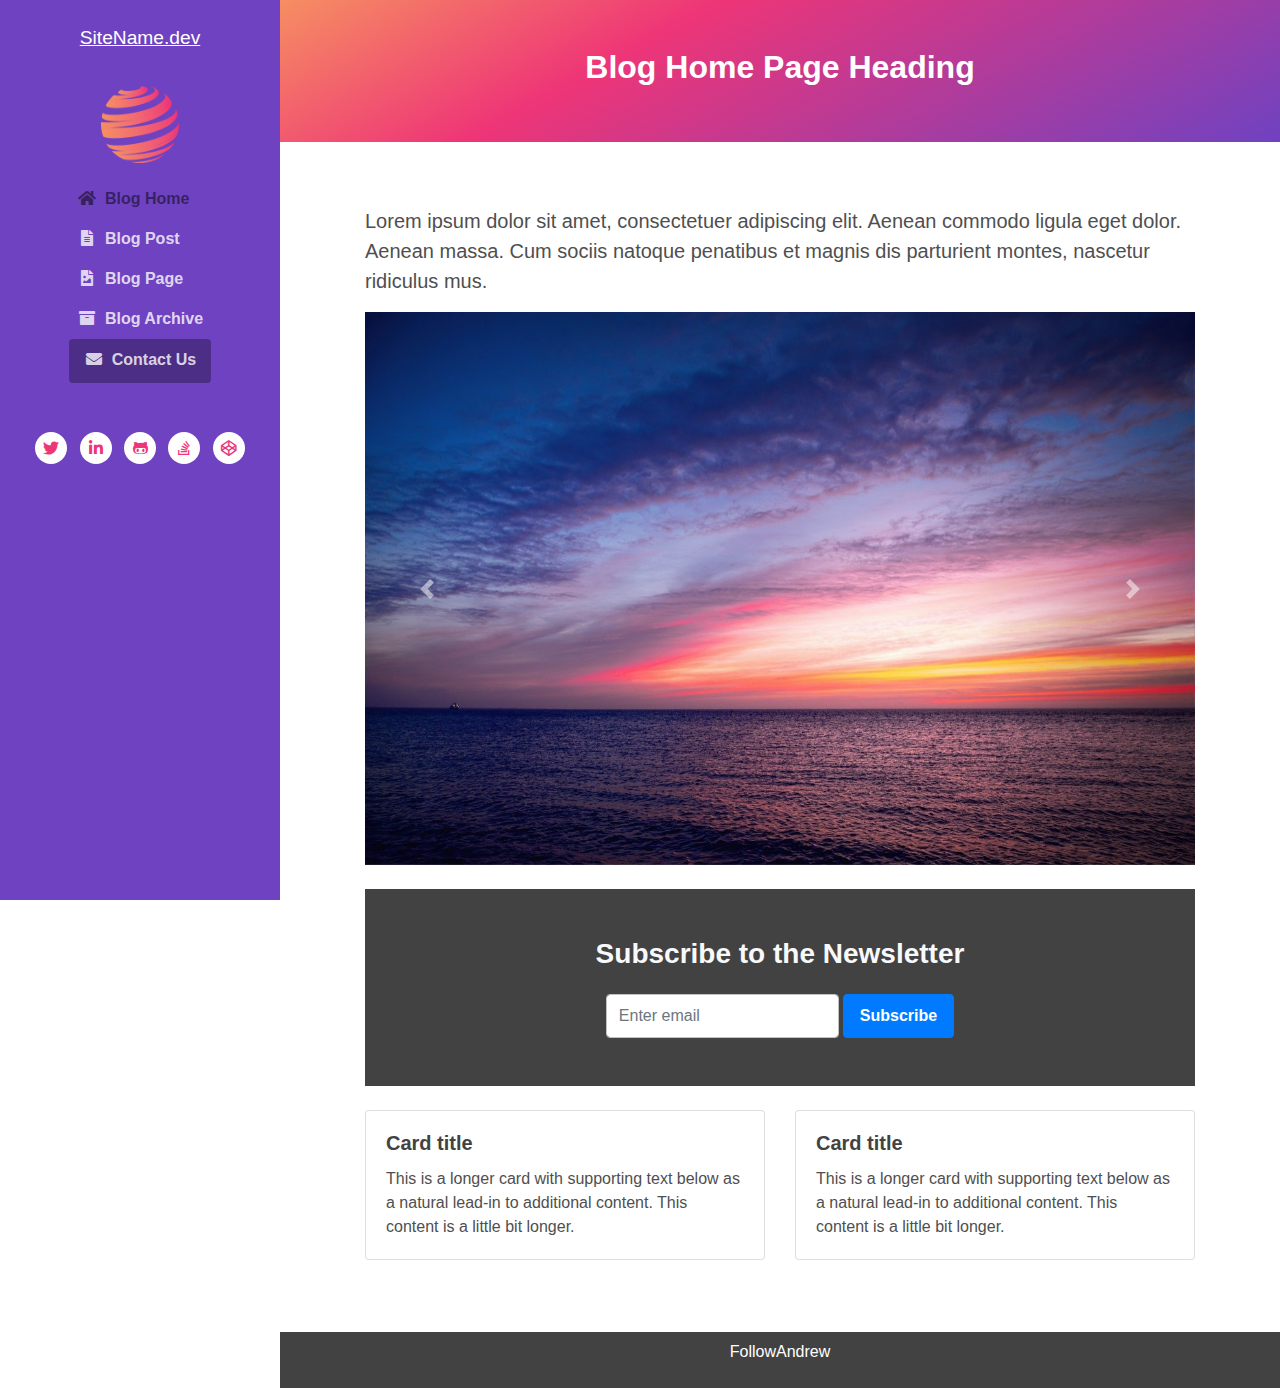
==== theme-template/index.html @ 2dd901a9 "updated files" ====
<!DOCTYPE html>
<html lang="en"> 
<head>
    <title>Blog Site Template</title>
    <!-- Meta -->
    <meta charset="utf-8">
    <meta http-equiv="X-UA-Compatible" content="IE=edge">
    <meta name="viewport" content="width=device-width, initial-scale=1.0">
    <meta name="description" content="Blog Site Template">
    <meta name="author" content="https://youtube.com/FollowAndrew">    
    <link rel="shortcut icon" href="images/logo.png"> 
    
    <!-- FontAwesome CSS-->
	<link rel="stylesheet" href="https://cdnjs.cloudflare.com/ajax/libs/font-awesome/5.13.0/css/all.min.css">
	<!-- Bootstrap CSS-->
	<link rel="stylesheet" href="https://stackpath.bootstrapcdn.com/bootstrap/4.4.1/css/bootstrap.min.css" integrity="sha384-Vkoo8x4CGsO3+Hhxv8T/Q5PaXtkKtu6ug5TOeNV6gBiFeWPGFN9MuhOf23Q9Ifjh" crossorigin="anonymous">  
	<!-- Theme CSS -->
	<link rel="stylesheet" href="css/style.css">

</head> 

<body>
    
    <header class="header text-center">	    
	    <a class="site-title pt-lg-4 mb-0" href="index.html">SiteName.dev</a>
        
	    <nav class="navbar navbar-expand-lg navbar-dark" >
           
			<button class="navbar-toggler" type="button" data-toggle="collapse" data-target="#navigation" aria-controls="navigation" aria-expanded="false" aria-label="Toggle navigation">
			<span class="navbar-toggler-icon"></span>
			</button>

			<div id="navigation" class="collapse navbar-collapse flex-column" >
				<img class="mb-3 mx-auto logo" src="images/logo.png" alt="logo" >			
				
				<ul class="navbar-nav flex-column text-sm-center text-md-left">
					<li class="nav-item active">
					    <a class="nav-link" href="index.html"><i class="fas fa-home fa-fw mr-2"></i>Blog Home <span class="sr-only">(current)</span></a>
					</li>
					<li class="nav-item">
					    <a class="nav-link" href="post.html"><i class="fas fa-file-alt fa-fw mr-2"></i>Blog Post</a>
					</li>
					<li class="nav-item">
					    <a class="nav-link" href="page.html"><i class="fas fa-file-image fa-fw mr-2"></i>Blog Page</a>
					</li>
					<li class="nav-item">
					    <a class="nav-link" href="archive.html"><i class="fas fa-archive fa-fw mr-2"></i>Blog Archive</a>
					</li>
					<li class="nav-item">
					    <a class="nav-link btn btn-primary" href="contact.html"><i class="fas fa-envelope fa-fw mr-2"></i>Contact Us</a>
					</li>
				</ul>
				<hr>
				<ul class="social-list list-inline py-3 mx-auto">
					<li class="list-inline-item"><a href="#"><i class="fab fa-twitter fa-fw"></i></a></li>
					<li class="list-inline-item"><a href="#"><i class="fab fa-linkedin-in fa-fw"></i></a></li>
					<li class="list-inline-item"><a href="#"><i class="fab fa-github-alt fa-fw"></i></a></li>
					<li class="list-inline-item"><a href="#"><i class="fab fa-stack-overflow fa-fw"></i></a></li>
					<li class="list-inline-item"><a href="#"><i class="fab fa-codepen fa-fw"></i></a></li>
				</ul>

			</div>
		</nav>
    </header>
    
    <div class="main-wrapper">
	    <header class="page-title theme-bg-light text-center gradient py-5">
			<h1 class="heading">Blog Home Page Heading</h1>
		</header>
		<article class="content px-3 py-5 p-md-5">
	    <div class='container'>
			<p class="mt-3 lead">Lorem ipsum dolor sit amet, consectetuer adipiscing elit. Aenean commodo ligula eget dolor. Aenean massa. Cum sociis natoque penatibus et magnis dis parturient montes, nascetur ridiculus mus. </p>

			<div id="carouselExampleControls" class="carousel slide" data-ride="carousel">
				<div class="carousel-inner">
				  <div class="carousel-item active">
					<img src="images/slider2.jpg" class="d-block w-100" alt="1">
				  </div>
				  <div class="carousel-item">
					<img src="images/slider1.jpg" class="d-block w-100" alt="2">
				  </div>
				  <div class="carousel-item">
					<img src="images/slider3.jpg" class="d-block w-100" alt="3">
				  </div>
				</div>
				<a class="carousel-control-prev" href="#carouselExampleControls" role="button" data-slide="prev">
				  <span class="carousel-control-prev-icon" aria-hidden="true"></span>
				  <span class="sr-only">Previous</span>
				</a>
				<a class="carousel-control-next" href="#carouselExampleControls" role="button" data-slide="next">
				  <span class="carousel-control-next-icon" aria-hidden="true"></span>
				  <span class="sr-only">Next</span>
				</a>
			  </div>
			  <section class="theme-bg-dark py-5 mt-4 text-center">
				<h3 class='text-light d-block'>Subscribe to the Newsletter</h3>
			    <form class="signup-form form-inline justify-content-center pt-3">
                    <div class="form-group">
                        <label class="sr-only" for="semail">Your email</label>
                        <input type="email" id="semail" name="semail1" class="form-control mr-md-1 semail" placeholder="Enter email">
                    </div>
                    <button type="submit" class="btn btn-primary">Subscribe</button>
                </form>
				</section>
			<div class="row row-cols-1 mt-4 row-cols-md-2">
				<div class="col mb-4">
				  <div class="card">
					<div class="card-body">
					  <h5 class="card-title">Card title</h5>
					  <p class="card-text">This is a longer card with supporting text below as a natural lead-in to additional content. This content is a little bit longer.</p>
					</div>
				  </div>
				</div>
				<div class="col mb-4">
				  <div class="card">
					<div class="card-body">
					  <h5 class="card-title">Card title</h5>
					  <p class="card-text">This is a longer card with supporting text below as a natural lead-in to additional content. This content is a little bit longer.</p>
					</div>
				  </div>
				</div>
		</div>
	    </article>
	    <footer class="footer text-center py-2 theme-bg-dark">
		   
            <p class="copyright"><a href="https://youtube.com/FollowAndrew">FollowAndrew</a></p>
		   
	    </footer>
    
    </div>
    
    
    <!-- Bootstrap Javascript -->          
	<script src="https://code.jquery.com/jquery-3.4.1.slim.min.js" integrity="sha384-J6qa4849blE2+poT4WnyKhv5vZF5SrPo0iEjwBvKU7imGFAV0wwj1yYfoRSJoZ+n" crossorigin="anonymous"></script>
	<script src="https://cdn.jsdelivr.net/npm/popper.js@1.16.0/dist/umd/popper.min.js" integrity="sha384-Q6E9RHvbIyZFJoft+2mJbHaEWldlvI9IOYy5n3zV9zzTtmI3UksdQRVvoxMfooAo" crossorigin="anonymous"></script>
	<script src="https://stackpath.bootstrapcdn.com/bootstrap/4.4.1/js/bootstrap.min.js" integrity="sha384-wfSDF2E50Y2D1uUdj0O3uMBJnjuUD4Ih7YwaYd1iqfktj0Uod8GCExl3Og8ifwB6" crossorigin="anonymous"></script>
	<script src="js/main.js"></script>

</body>
</html>
---- theme-template/css/style.css ----
:root {
    --blue: #007bff;
    --indigo: #6610f2;
    --purple: #6f42c1;
    --pink: #ee3577;
    --red: #dc3545;
    --orange: #f68e62;
    --yellow: #ffc107;
    --green: #28a745;
    --teal: #20c997;
    --cyan: #17a2b8;
    --white: #fff;
    --gray: #767575;
    --gray-dark: #434242;
    --primary: #6f42c1;
    --secondary: #4f4f4f;
    --success: #28a745;
    --info: #17a2b8;
    --warning: #ffc107;
    --danger: #dc3545;
    --light: #c2c2c2;
    --lightgray: #eeeeee;
    --dark: #434242;
    --breakpoint-xs: 0;
    --breakpoint-sm: 576px;
    --breakpoint-md: 768px;
    --breakpoint-lg: 992px;
    --breakpoint-xl: 1200px;
    --font-family-sans-serif: -apple-system, BlinkMacSystemFont, "Segoe UI", Roboto, "Helvetica Neue", Arial, "Noto Sans", sans-serif, "Apple Color Emoji", "Segoe UI Emoji", "Segoe UI Symbol", "Noto Color Emoji";
    --font-family-monospace: SFMono-Regular, Menlo, Monaco, Consolas, "Liberation Mono", "Courier New", monospace;
    /* Font Sizes */
    --font-normal: 1em;
    --font-small: 0.8125rem;
    /* Sidebar */
    --sidebar-width: 280px;
    --content-max-width: 860px;
}

*,
*::before,
*::after {
    box-sizing: border-box
}

html {
    line-height: 1.15;
}
body {
    color: var(--secondary);
    overflow-x: hidden
}
a{
    color: var(--pink);
}
h1,
h2,
h3,
h4,
h5,
h6 {
    color: var(--gray-dark);
    font-weight: bold
}

.btn {
    font-weight: bold;
    padding: .375rem 1rem;
    height: 2.75rem;
    transition: all 0.4s ease-in-out
}


.btn:focus,
.btn.focus {
    box-shadow: none !important
}

.btn-primary {
    color: #fff
}

.form-control {
    padding-top: 0.875rem;
    padding-bottom: 0.875rem;
    height: 2.75rem;
    border-color: var(--light)
}

.theme-bg-light {
    background: var(--light) !important
}

.theme-bg-dark {
    background: var(--dark) !important
}

.header {
    position: fixed;
    left: 0;
    top: 0;
    height: 100vh;
    width: var(--sidebar-width);
    background: var(--primary);
    color: #fff
}
.header .site-title {
    color:var(--white);
    font-size:1.2em;
    display:block;
}

.header .btn-primary {
    background: rgba(0, 0, 0, 0.3);
    border-color: transparent;
    font-size: 1rem;
    padding-top: 0.5rem
}

.header .btn-primary:hover {
    background: rgba(0, 0, 0, 0.4);
    border-color: transparent
}

.header .navbar {
    padding: 2rem 1rem
}

.header .navbar-dark .navbar-toggler {
    border: none;
    padding: .25rem .6rem
}

.header .navbar-dark .navbar-toggler:hover {
    -webkit-opacity: 1;
    -moz-opacity: 1;
    opacity: 1
}

.header .navbar-dark .navbar-toggler-icon {
    background-image: url("data:image/svg+xml;charset=utf8,%3Csvg viewBox='0 0 32 32' xmlns='http://www.w3.org/2000/svg'%3E%3Cpath stroke='rgba(256,256,256, 1)' stroke-width='3' stroke-linecap='round' stroke-miterlimit='10' d='M4 8h24M4 16h24M4 24h24'/%3E%3C/svg%3E");
}

.header .nav-item {
    font-weight: bold
}

.header .nav-item.active .nav-link {
    color: rgba(0, 0, 0, 0.5)
}

.header .nav-item.active .nav-link:hover {
    text-decoration: none
}

.header .nav-item .nav-link {
    color: rgba(255, 255, 255, 0.8)
}

.header .nav-item .nav-link:hover {
    text-decoration: underline;
    color: rgba(0, 0, 0, 0.6)
}
.logo{
    width:78px;
}
.social-list a {
    width: 32px;
    height: 32px;
    padding-top: 5px;
    display: inline-block;
    text-align: center;
    border-radius: 50%;
    transition: all 0.2s ease-in-out;
    background-color: #fff
}

.social-list a:hover {
    color: var(--secondary);
    background-color: rgba(255, 255, 255, 0.8)
}

.main-wrapper {
    margin-left: var(--sidebar-width);
    background: #fff;
}

.main-wrapper .container {
    max-width: var(--content-max-width);
}
.page-title {
    position:sticky;
    top:0;
    z-index:9999;
    transition:all .2s;
}
.sticky{
    padding:1em 0 !important;
}
.page-title .heading {
    font-size: 2rem;
    font-weight: bold;
    color:white;
}

.footer {
    color: rgba(255, 255, 255, 0.7)
}

.footer a {
    color: #fff
}
.gradient{
    background: rgb(43,43,43);
    background: linear-gradient(151deg, var(--orange) 0%, var(--pink) 35%,var(--primary) 100%) !important;
}
.content .post .title {
    font-size: 1.275rem
}

.content .post .title a {
    color: var(--gray-dark)
}

.content .post .title a:hover {
    color: var(--gray-dark)
}

.content .post .post-thumb {
    max-width: 160px;
    border-radius: 2px
}

.content .post .intro {
    font-size: 0.875rem
}

.content .post .more-link {
    font-size: var(--font-small);
}

.meta {
    color: #8f8f8f;
    font-size: var(--font-small);
}

.meta span {
    display: inline-block;
    margin-right:.25em;
}

.meta span a {
    color: #8f8f8f
}
.meta span.tag {
    background-color: var(--lightgray);
    padding:0 .5em;
    border-radius:5px;
}
.meta span a:hover {
    color: var(--secondary)
}



.meta span:last-child:after {
    display: none
}

.blog-nav .nav-link {
    background: var(--primary);
    color: #fff;
    font-size: 1rem;
    padding: 1rem;
    font-weight: bold;
    position: relative
}

.blog-nav .nav-link:hover {
    background: var(--secondary);
}

.blog-nav .nav-link-prev {
    border-right: 1px solid var(--secondary);
}

.blog-nav .arrow-prev {
    position: absolute;
    left: 1rem;
    top: 1.25rem;
    color: #fff
}

.blog-nav .arrow-next {
    position: absolute;
    right: 1rem;
    top: 1.25rem;
    color: #fff
}

.content .title {
    font-weight: bold;
    font-size: 2rem
}

.content .content-body p,
.content .content-body li {
    font-size: 1.125rem;
    line-height: 1.6
}

.content .content-body h1 {
    font-size: 2.125rem
}

.content .content-body h2 {
    font-size: 2rem
}

.content .content-body h3 {
    font-size: 1.75rem
}

.content .content-body h4 {
    font-size: 1.5rem
}

.content .content-body h5 {
    font-size: 1.25rem
}

.content .content-body h6 {
    font-size: 1.125rem
}

.content .image-caption {
    color: #8f8f8f;
    font-size: 0.875rem
}

.content .image-caption a {
    color: #8f8f8f;
    text-decoration: underline
}

.content .image-caption a:hover {
    color: var(--secondary)
}

.content .blockquote {
    font-family: Georgia, "Times New Roman", Times, serif;
    border-left: 2px solid var(--gray-dark);
    font-size: 1.5rem
}

.content .blockquote p {
    font-size: 1.5rem
}

@media (prefers-reduced-motion: reduce) {
    .social-list a {
        transition: none
    }
    .btn {
        transition: none
    }
}

@media (min-width: 768px) {
   
    
}

@media (max-width: 991.98px) {
    .page-title {
        position:static;
    }
    .header {
        position: sticky;
        width: inherit;
        height: auto
    }

    .header .site-title {
        width: 100%;
        position: absolute;
        left: 0;
        top: 1.2rem;
        color:var(--white);
        font-size:1.5em;
        display:block;
    }

    .header .btn-primary {
        width: 100%
    }

    .header .navbar {
        padding: 1rem
    }

    .main-wrapper {
        margin-left: 0
    }
}

@media (max-width: 767.98px) {
    
}



/* -------------------------------------------------------------------------- */
/*	12. Comments
/* -------------------------------------------------------------------------- */


/* Comment Headers ----------------------------- */

.comments-wrapper {
	margin-top: 3rem;
}

.comment-reply-title {
	margin: 0 0 4rem 0;
	text-align: center;
}


/* Comment Item ----------------------------- */

/* COMMENT HEADER */

.comments .comment,
.comments .pingback,
.comments .trackback,
.comments .review {
	padding-top: 3.5rem;
}

div.comment:first-of-type {
	margin-top: 3.5rem;
	padding-top: 0;
}

.comments .comments-header + div {
	margin-top: 0;
	padding-top: 0;
}

.comment-body {
	position: relative;
}

.comment .comment {
	padding-left: 5%;
}

.comment-meta {
	line-height: 1.1;
	margin-bottom: 0;
	min-height: 5rem;
	padding-left: 5rem;
	position: relative;
}

.hide-avatars .comment-meta {
	min-height: 0;
	padding-left: 0;
}

.comment-meta a {
	color: inherit;
}

.comment-author {
	font-size: 1.8rem;
	font-weight: 700;
	letter-spacing: -0.027777778em;
}

.comment-author a {
	text-decoration: underline;
}

.comment-author a:hover,
.comment-author a:focus {
	text-decoration: none;
}

.comment-meta .avatar {
	height: 4rem;
	position: absolute;
	left: 0;
	top: 0;
	width: 4rem;
}

.comment-author .url {
	text-decoration: underline;
}

.comment-metadata {
	color: var(--gray);
	font-size: var(--font-small);
	font-weight: 500;
	margin-top: 0.6rem;
}

.comment-metadata a {
	text-decoration: none;
}

.comment-metadata a:focus,
.comment-metadata a:hover {
	text-decoration: underline;
}


/* COMMENT CONTENT */

.comment-content.entry-content > *:not(.alignwide):not(.alignfull):not(.alignleft):not(.alignright):not(.is-style-wide) {
    width: 100%;
    background-color:var(--lightgray);
    padding:.5em;
}

.comment-content.entry-content .alignleft {

	/*rtl:ignore*/
	margin-left: 0;
}

.comment-content.entry-content .alignright {

	/*rtl:ignore*/
	margin-right: 0;
}

/* COMMENT FOOTER */

.comment-footer-meta {
	align-items: center;
	display: flex;
	flex-wrap: wrap;
	font-size: var(--font-small);
	font-weight: 600;
	justify-content: flex-start;
	letter-spacing: 0.030833333em;
	line-height: 1;
	margin: 1.5rem 0 -1rem -1.5rem;
	text-transform: uppercase;
}

.comment-footer-meta > * {
	margin: 0 0 1rem 1.5rem;
}

.comment-reply-link {
    background-color: var(--primary);
    border-radius:2px;
	color: #fff;
	display: block;
	padding: 0.7rem;
}

.bypostauthor .comment-footer-meta .by-post-author {
	display: block;
}

.comment-footer-meta a {
	text-decoration: none;
}

.comment-footer-meta a:focus,
.comment-footer-meta a:hover {
	text-decoration: underline;
}


/* Pingbacks & Trackbacks ------------------------- */

.pingback .comment-meta,
.trackback .comment-meta {
	padding-left: 0;
}


/* Comments Pagination ---------------------------- */

.comments-pagination {
	display: flex;
	flex-wrap: wrap;
	justify-content: space-between;
	margin-top: 6rem;
	text-align: center;
}

.comments-pagination.only-next {
	justify-content: flex-end;
}

.comments-pagination .page-numbers {
	display: none;
	text-decoration: none;
}

.comments-pagination .page-numbers:focus,
.comments-pagination .page-numbers:hover {
	text-decoration: underline;
}

.comments-pagination .prev,
.comments-pagination .next {
	display: block;
}

.comments-pagination .prev {
	left: 0;
}

.comments-pagination .next {
	right: 0;
	text-align: right;
}


/* Comment Respond ---------------------------- */

.comment-respond::after {
	clear: both;
	content: "";
	display: block;
}

.comment-respond .comment-notes,
.comment-respond .logged-in-as {
	color: #6d6d6d;
	font-size: 1.6rem;
	line-height: 1.4;
	margin: -3rem 0 4rem 0;
	text-align: center;
}

.comment-respond .comment-notes a,
.comment-respond .logged-in-as a {
	color: inherit;
	text-decoration: none;
}

.comment-respond .comment-notes a:focus,
.comment-respond .comment-notes a:hover,
.comment-respond .logged-in-as a:focus,
.comment-respond .logged-in-as a:hover {
	text-decoration: underline;
}

.comment-respond p {
	line-height: 1.1;
	margin-bottom: 2rem;
	margin-left: auto;
	margin-right: auto;
}

.comment-respond p:not(.comment-notes) {
	max-width: 58rem;
}

.comment-form-cookies-consent {
	align-items: baseline;
	display: flex;
}

.comment-respond > p:last-of-type {
	margin-bottom: 0;
}

.comment-respond label {
	display: block;
}

.comment-respond input[type="checkbox"] + label {
	font-size: 1.5rem;
	line-height: 1.25;
}

.comment-respond input[type="text"],
.comment-respond input[type="email"],
.comment-respond textarea {
	margin-bottom: 0;
}

.comment-respond textarea {
	height: 15rem;
}

.comment-respond #submit {
	display: block;
}

.comment-respond .comments-closed {
	text-align: center;
}


/* Reply Respond ---------------------------- */

.comments .comment-respond {
	padding: 3rem 0 0;
}

.comments .comment-respond .comment-reply-title,
.comments .comment-respond .comment-notes,
.comments .comment-respond .logged-in-as {
	text-align: left;
}

.comment-reply-title small {
	display: block;
	font-size: 1.6rem;
	font-weight: 600;
	letter-spacing: -0.0277em;
	margin: 0.5rem 0 0 0;
	white-space: nowrap;
}

.comment-reply-title small a {
	text-decoration: none;
}

.comment-reply-title small a:focus,
.comment-reply-title small a:hover {
	text-decoration: underline;
}
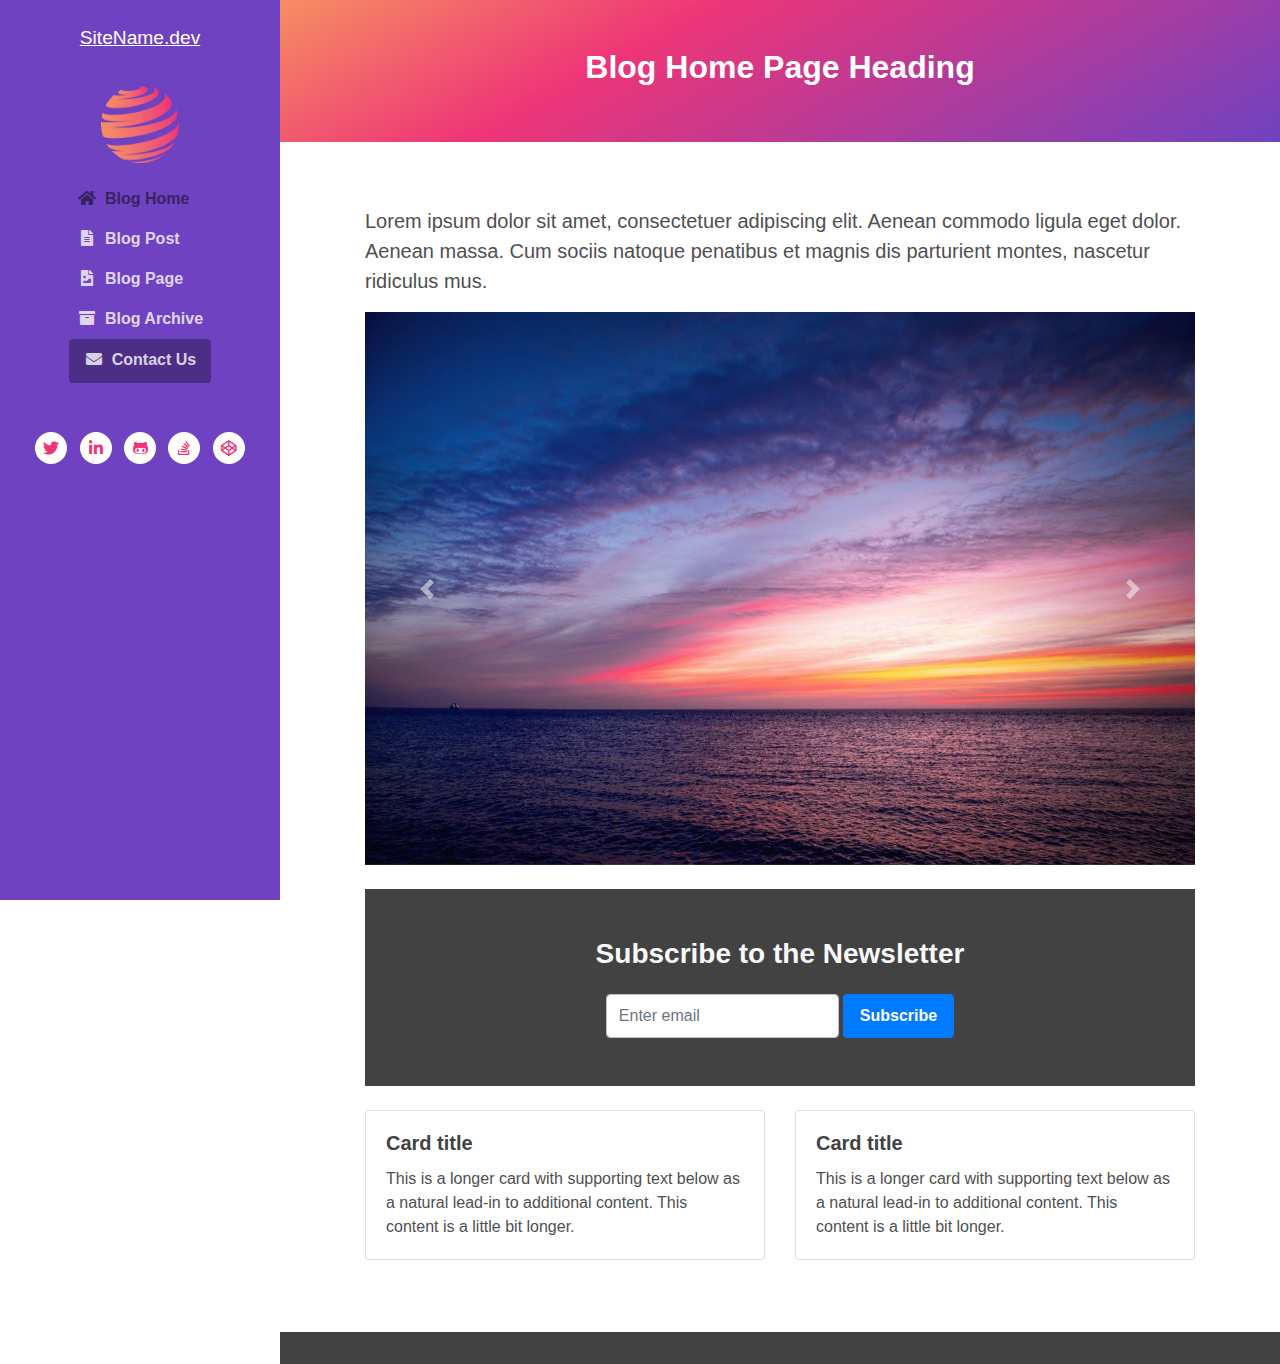
==== commit dd955dff: "removed title" ====
--- a/theme-template/index.html
+++ b/theme-template/index.html
@@ -7,7 +7,7 @@
     <meta http-equiv="X-UA-Compatible" content="IE=edge">
     <meta name="viewport" content="width=device-width, initial-scale=1.0">
     <meta name="description" content="Blog Site Template">
-    <meta name="author" content="https://youtube.com/FollowAndrew">    
+    <meta name="author" content="https://lukenam.com">    
     <link rel="shortcut icon" href="images/logo.png"> 
     
     <!-- FontAwesome CSS-->
@@ -123,7 +123,7 @@
 	    </article>
 	    <footer class="footer text-center py-2 theme-bg-dark">
 		   
-            <p class="copyright"><a href="https://youtube.com/FollowAndrew">FollowAndrew</a></p>
+            <p class="copyright"><a href="https://youtube.com/FollowAndrew"></a></p>
 		   
 	    </footer>
     
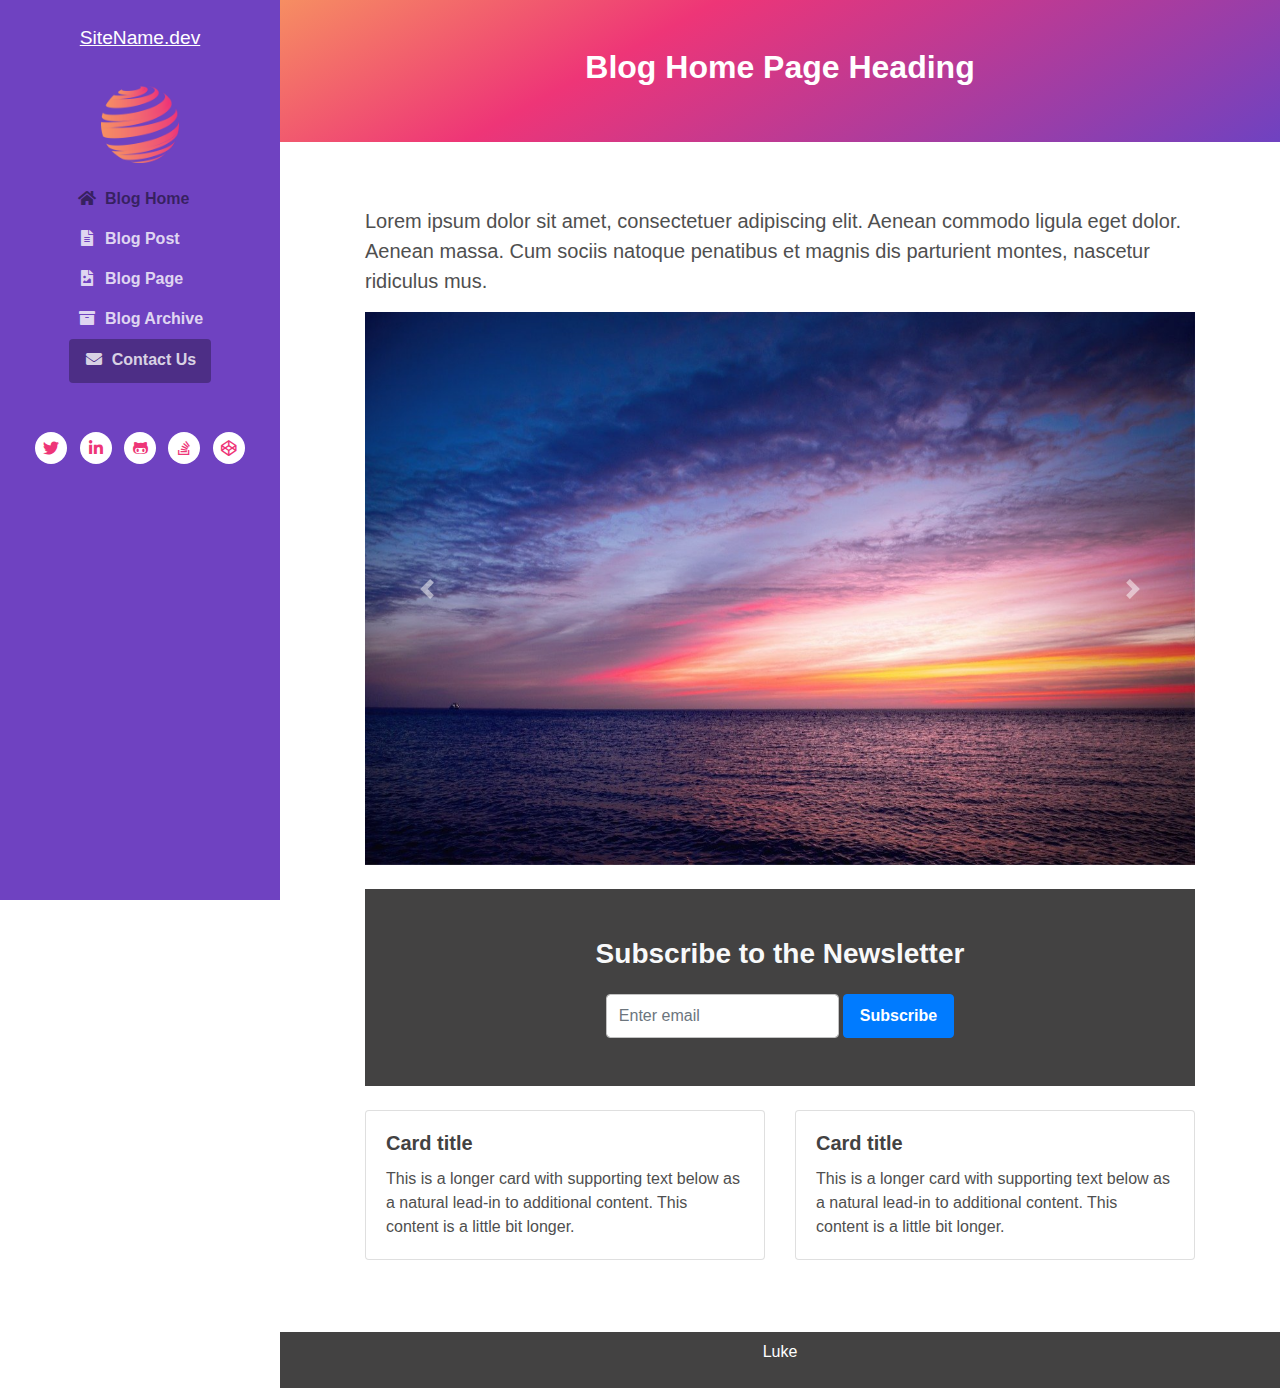
==== commit ad53d6c8: "add new title" ====
--- a/theme-template/index.html
+++ b/theme-template/index.html
@@ -123,7 +123,7 @@
 	    </article>
 	    <footer class="footer text-center py-2 theme-bg-dark">
 		   
-            <p class="copyright"><a href="https://youtube.com/FollowAndrew"></a></p>
+            <p class="copyright"><a href="https://youtube.com/FollowAndrew">Luke</a></p>
 		   
 	    </footer>
     
